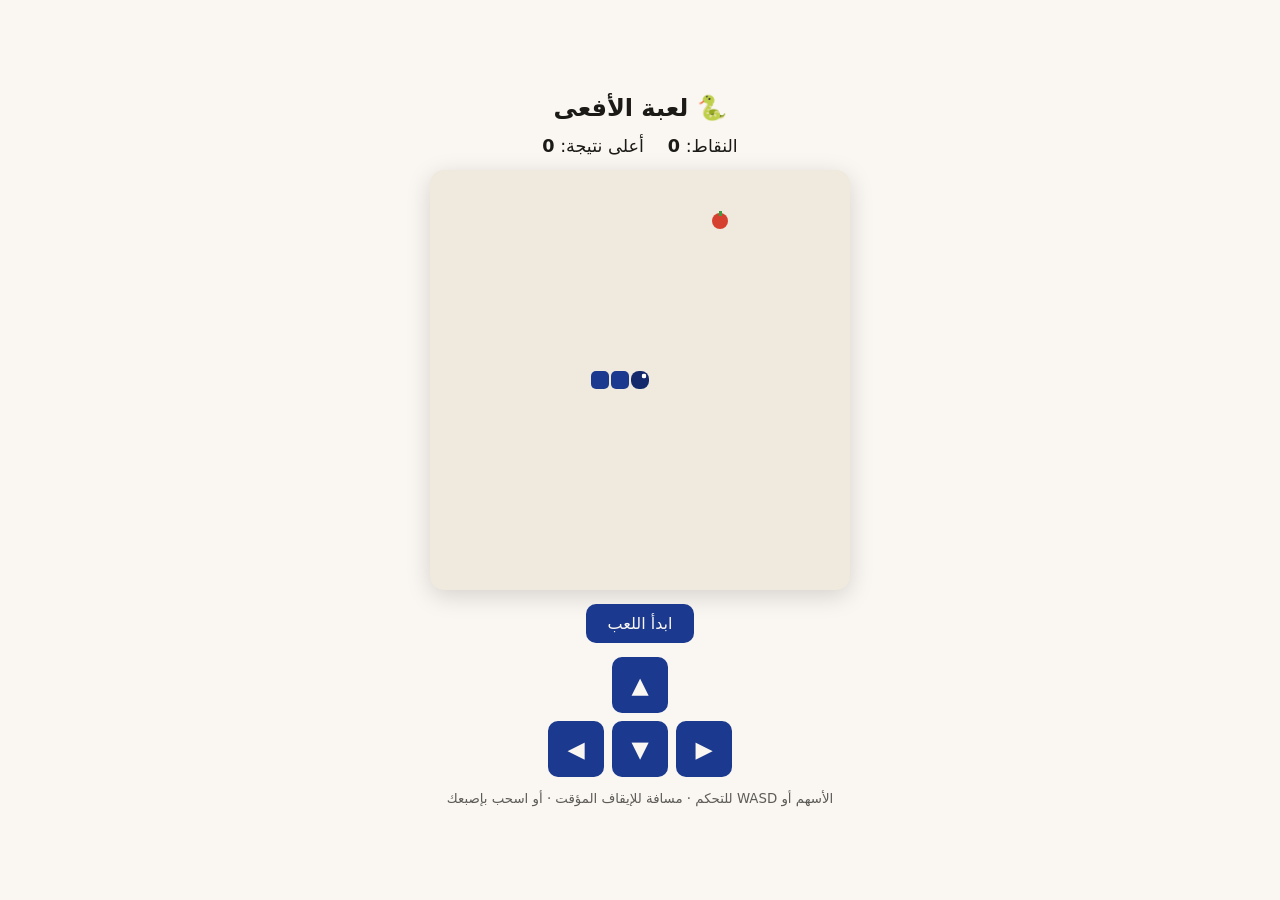
==== snake.html @ 9c30be18 "Add snake game Co-Authored-By: Claude Sonnet 5.5 <noreply@anthropic.com> Claude-Session: https://cla" ====
<!DOCTYPE html>
<html lang="ar" dir="rtl">
<head>
<meta charset="utf-8">
<meta name="viewport" content="width=device-width, initial-scale=1, user-scalable=no">
<title>لعبة الأفعى</title>
<style>
  :root { --bg:#faf7f2; --ink:#1b1a17; --board:#efe9de; --snake:#1b3a8f; --head:#13296b; --apple:#d6402f; }
  @media (prefers-color-scheme: dark) {
    :root { --bg:#100f0d; --ink:#f3efe7; --board:#1c1a17; --snake:#6f93ff; --head:#a9bfff; --apple:#ff6b57; }
  }
  * { box-sizing:border-box; }
  body { margin:0; min-height:100vh; display:flex; flex-direction:column; align-items:center;
         justify-content:center; gap:14px; padding:16px; background:var(--bg); color:var(--ink);
         font-family:system-ui,"Segoe UI",Tahoma,sans-serif; user-select:none; -webkit-user-select:none; }
  h1 { margin:0; font-size:1.5rem; }
  .bar { display:flex; gap:24px; font-size:1.1rem; }
  canvas { width:min(92vw,420px); aspect-ratio:1; background:var(--board); border-radius:14px;
           touch-action:none; box-shadow:0 6px 24px rgba(0,0,0,.15); }
  button { font:inherit; padding:10px 22px; border:0; border-radius:10px; background:var(--snake);
           color:var(--bg); cursor:pointer; }
  .pad { display:grid; grid-template-columns:repeat(3,56px); grid-template-rows:repeat(2,56px); gap:8px;
         direction:ltr; }
  .pad button { padding:0; font-size:1.4rem; }
  .pad .up { grid-column:2; } .pad .left { grid-row:2; grid-column:1; }
  .pad .down { grid-row:2; grid-column:2; } .pad .right { grid-row:2; grid-column:3; }
  small { opacity:.7; }
</style>
</head>
<body>
  <h1>🐍 لعبة الأفعى</h1>
  <div class="bar"><span>النقاط: <b id="score">0</b></span><span>أعلى نتيجة: <b id="best">0</b></span></div>
  <canvas id="c" width="420" height="420"></canvas>
  <button id="start">ابدأ اللعب</button>
  <div class="pad">
    <button class="up" data-d="up">▲</button><button class="left" data-d="left">◀</button>
    <button class="down" data-d="down">▼</button><button class="right" data-d="right">▶</button>
  </div>
  <small>الأسهم أو WASD للتحكم · مسافة للإيقاف المؤقت · أو اسحب بإصبعك</small>

<script>
const N = 21, S = 420 / N;
const cv = document.getElementById('c'), ctx = cv.getContext('2d');
const scoreEl = document.getElementById('score'), bestEl = document.getElementById('best');
const startBtn = document.getElementById('start');
const DIRS = { up:[0,-1], down:[0,1], left:[-1,0], right:[1,0] };
let best = 0;
try { best = +localStorage.getItem('snakeBest') || 0; } catch (e) {}
bestEl.textContent = best;

let snake, dir, queue, apple, score, timer, running, paused, over;

function css(v) { return getComputedStyle(document.documentElement).getPropertyValue(v).trim(); }

function placeApple() {
  const free = [];
  for (let x = 0; x < N; x++) for (let y = 0; y < N; y++)
    if (!snake.some(s => s.x === x && s.y === y)) free.push({x, y});
  apple = free.length ? free[Math.floor(Math.random() * free.length)] : null;
}

function reset() {
  const m = Math.floor(N / 2);
  snake = [{x:m, y:m}, {x:m-1, y:m}, {x:m-2, y:m}];
  dir = DIRS.right; queue = []; score = 0; over = false; paused = false;
  scoreEl.textContent = 0;
  placeApple();
}

function start() {
  reset(); running = true;
  startBtn.textContent = 'ابدأ من جديد';
  clearInterval(timer);
  timer = setInterval(step, 120);
  draw();
}

function turn(name) {
  if (!running || over) return;
  const d = DIRS[name];
  const last = queue.length ? queue[queue.length - 1] : dir;
  if (d[0] + last[0] === 0 && d[1] + last[1] === 0) return; // no 180° turns
  if (d !== last && queue.length < 2) queue.push(d);
}

function step() {
  if (paused || over) return;
  if (queue.length) dir = queue.shift();
  const head = { x: snake[0].x + dir[0], y: snake[0].y + dir[1] };
  const eating = apple && head.x === apple.x && head.y === apple.y;
  // the tail moves away this tick unless we are growing
  const body = eating ? snake : snake.slice(0, -1);
  if (head.x < 0 || head.y < 0 || head.x >= N || head.y >= N ||
      body.some(s => s.x === head.x && s.y === head.y)) return gameOver();
  snake.unshift(head);
  if (eating) {
    scoreEl.textContent = ++score;
    placeApple();
  } else snake.pop();
  draw();
}

function gameOver() {
  over = true; clearInterval(timer);
  if (score > best) {
    best = score; bestEl.textContent = best;
    try { localStorage.setItem('snakeBest', best); } catch (e) {}
  }
  draw();
}

function round(x, y, r, color) {
  ctx.fillStyle = color; ctx.beginPath();
  ctx.roundRect(x * S + 1, y * S + 1, S - 2, S - 2, r); ctx.fill();
}

function banner(text) {
  ctx.fillStyle = 'rgba(0,0,0,.55)'; ctx.fillRect(0, 0, 420, 420);
  ctx.fillStyle = '#fff'; ctx.font = 'bold 30px system-ui,Tahoma'; ctx.textAlign = 'center';
  ctx.fillText(text, 210, 215);
}

function draw() {
  ctx.clearRect(0, 0, 420, 420);
  if (apple) {
    ctx.fillStyle = css('--apple'); ctx.beginPath();
    ctx.arc(apple.x * S + S/2, apple.y * S + S/2 + 1, S/2 - 2, 0, 7); ctx.fill();
    ctx.fillStyle = '#3f9b3f'; ctx.fillRect(apple.x * S + S/2 - 1, apple.y * S + 1, 3, 5); // stem
  }
  snake.forEach((s, i) => round(s.x, s.y, i ? 5 : 8, css(i ? '--snake' : '--head')));
  const h = snake[0]; // eyes
  ctx.fillStyle = '#fff';
  [[-1, -1], [1, -1]].forEach(([ox, oy]) => {
    const px = dir[0] ? dir[0] * 4 : ox * 4, py = dir[1] ? dir[1] * 4 : oy * 4;
    ctx.beginPath(); ctx.arc(h.x * S + S/2 + px, h.y * S + S/2 + py, 2.2, 0, 7); ctx.fill();
  });
  if (over) banner(`انتهت اللعبة! النقاط: ${score}`);
  else if (paused) banner('متوقفة مؤقتاً');
}

function togglePause() { if (running && !over) { paused = !paused; draw(); } }

addEventListener('keydown', e => {
  const map = { ArrowUp:'up', ArrowDown:'down', ArrowLeft:'left', ArrowRight:'right',
                w:'up', s:'down', a:'left', d:'right', W:'up', S:'down', A:'left', D:'right' };
  if (map[e.key]) { e.preventDefault(); turn(map[e.key]); }
  else if (e.key === ' ') { e.preventDefault(); togglePause(); }
  else if (e.key === 'Enter' && (!running || over)) start();
});

document.querySelectorAll('.pad button').forEach(b =>
  b.addEventListener('pointerdown', e => { e.preventDefault(); turn(b.dataset.d); }));
startBtn.addEventListener('click', start);

// swipe
let t0 = null;
cv.addEventListener('pointerdown', e => { t0 = [e.clientX, e.clientY]; });
cv.addEventListener('pointerup', e => {
  if (!t0) return;
  const dx = e.clientX - t0[0], dy = e.clientY - t0[1]; t0 = null;
  if (Math.max(Math.abs(dx), Math.abs(dy)) < 20) return togglePause();
  turn(Math.abs(dx) > Math.abs(dy) ? (dx > 0 ? 'right' : 'left') : (dy > 0 ? 'down' : 'up'));
});

reset(); draw(); running = false;
</script>
</body>
</html>
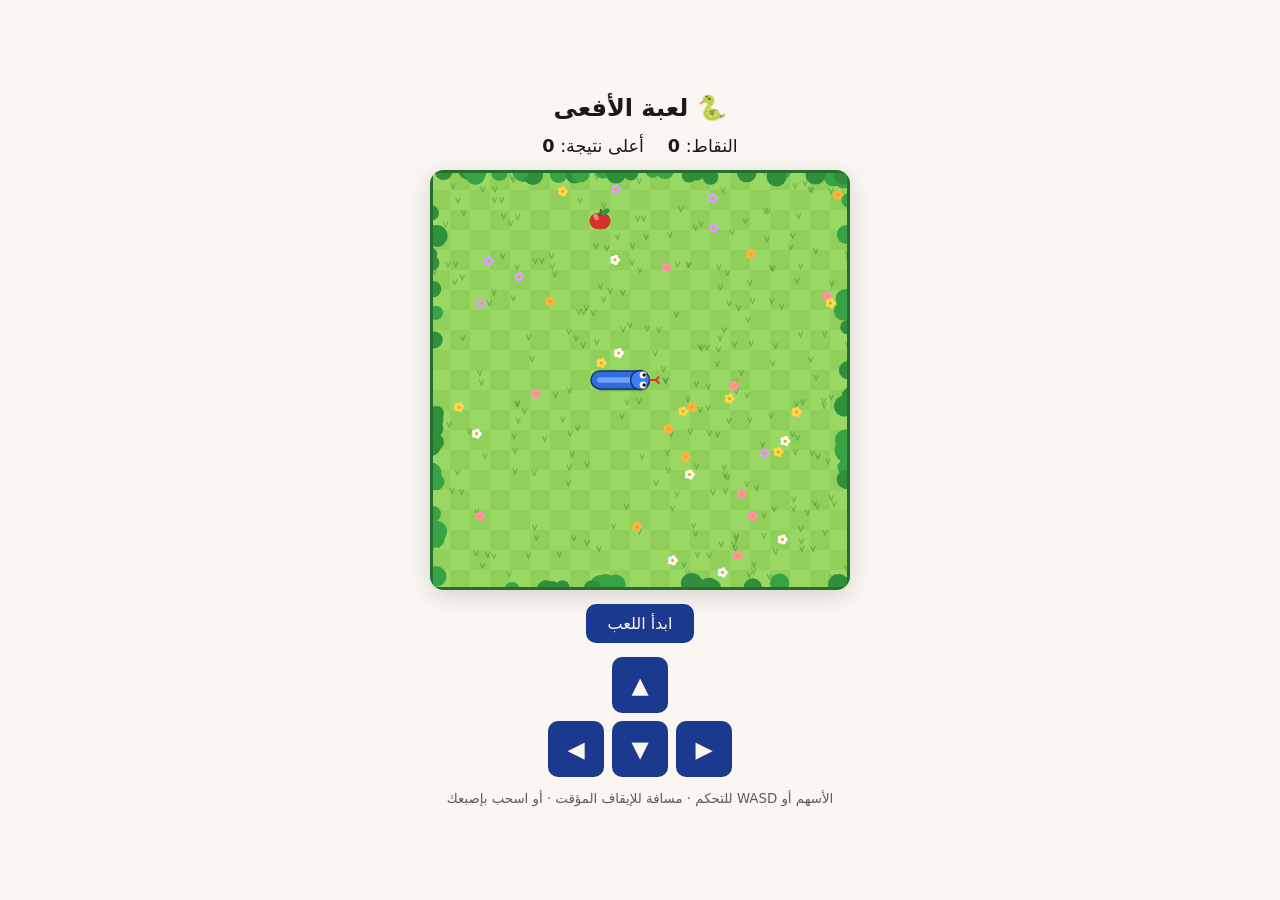
==== commit 68030ce3: "Snake game: garden background and smooth connected snake Co-Authored-By: Claude Sonnet 5.5 <noreply@" ====
--- a/snake.html
+++ b/snake.html
@@ -15,7 +15,7 @@
          font-family:system-ui,"Segoe UI",Tahoma,sans-serif; user-select:none; -webkit-user-select:none; }
   h1 { margin:0; font-size:1.5rem; }
   .bar { display:flex; gap:24px; font-size:1.1rem; }
-  canvas { width:min(92vw,420px); aspect-ratio:1; background:var(--board); border-radius:14px;
+  canvas { width:min(92vw,420px); aspect-ratio:1; background:#9ad864; border-radius:14px;
            touch-action:none; box-shadow:0 6px 24px rgba(0,0,0,.15); }
   button { font:inherit; padding:10px 22px; border:0; border-radius:10px; background:var(--snake);
            color:var(--bg); cursor:pointer; }
@@ -50,8 +50,6 @@
 
 let snake, dir, queue, apple, score, timer, running, paused, over;
 
-function css(v) { return getComputedStyle(document.documentElement).getPropertyValue(v).trim(); }
-
 function placeApple() {
   const free = [];
   for (let x = 0; x < N; x++) for (let y = 0; y < N; y++)
@@ -109,10 +107,42 @@
   draw();
 }
 
-function round(x, y, r, color) {
-  ctx.fillStyle = color; ctx.beginPath();
-  ctx.roundRect(x * S + 1, y * S + 1, S - 2, S - 2, r); ctx.fill();
-}
+// ---- garden background, painted once ----
+const garden = document.createElement('canvas');
+garden.width = garden.height = 420;
+(function paintGarden() {
+  const g = garden.getContext('2d');
+  let seed = 7; const rnd = () => (seed = (seed * 16807) % 2147483647) / 2147483647;
+  for (let x = 0; x < N; x++) for (let y = 0; y < N; y++) {      // mowed checker lawn
+    g.fillStyle = (x + y) % 2 ? '#8fcf5a' : '#9ad864';
+    g.fillRect(x * S, y * S, S + 1, S + 1);
+  }
+  g.strokeStyle = 'rgba(40,110,30,.35)'; g.lineWidth = 1.2; g.lineCap = 'round';
+  for (let i = 0; i < 260; i++) {                                // grass tufts
+    const x = rnd() * 420, y = rnd() * 420;
+    g.beginPath(); g.moveTo(x, y); g.lineTo(x - 2, y - 5);
+    g.moveTo(x, y); g.lineTo(x + 2, y - 5); g.stroke();
+  }
+  const cols = ['#ffffff', '#ffd84d', '#ff8fb3', '#ffb347', '#c9a7ff'];
+  for (let i = 0; i < 38; i++) {                                 // little flowers
+    const x = rnd() * 400 + 10, y = rnd() * 400 + 10, c = cols[i % cols.length];
+    g.fillStyle = c;
+    for (let k = 0; k < 5; k++) {
+      const a = k * Math.PI * 2 / 5;
+      g.beginPath(); g.arc(x + Math.cos(a) * 3, y + Math.sin(a) * 3, 2.2, 0, 7); g.fill();
+    }
+    g.fillStyle = '#f2a900'; g.beginPath(); g.arc(x, y, 1.6, 0, 7); g.fill();
+  }
+  for (let i = 0; i < 80; i++) {                                 // hedge around the edge
+    const t = rnd() * 4 | 0, p = rnd() * 420, d = rnd() * 7;
+    const [x, y] = [[p, d], [p, 420 - d], [d, p], [420 - d, p]][t];
+    g.fillStyle = i % 2 ? '#2f8f3a' : '#37a345';
+    g.beginPath(); g.arc(x, y, 7 + rnd() * 4, 0, 7); g.fill();
+  }
+  g.strokeStyle = '#256f2e'; g.lineWidth = 6; g.strokeRect(0, 0, 420, 420);
+})();
+
+const C = (p) => [p.x * S + S / 2, p.y * S + S / 2];
 
 function banner(text) {
   ctx.fillStyle = 'rgba(0,0,0,.55)'; ctx.fillRect(0, 0, 420, 420);
@@ -120,20 +150,50 @@
   ctx.fillText(text, 210, 215);
 }
 
+function drawApple() {
+  if (!apple) return;
+  const [x, y] = C(apple), r = S / 2 - 2;
+  ctx.fillStyle = 'rgba(0,0,0,.18)'; ctx.beginPath(); ctx.ellipse(x + 1, y + r - 1, r * .8, 3, 0, 0, 7); ctx.fill();
+  ctx.fillStyle = '#d6302a'; ctx.beginPath(); ctx.arc(x - 2.5, y + 1, r, 0, 7); ctx.arc(x + 2.5, y + 1, r, 0, 7); ctx.fill();
+  ctx.fillStyle = 'rgba(255,255,255,.45)'; ctx.beginPath(); ctx.ellipse(x - 4, y - 3, 2.2, 3.5, -.5, 0, 7); ctx.fill();
+  ctx.strokeStyle = '#6b4226'; ctx.lineWidth = 2; ctx.lineCap = 'round';
+  ctx.beginPath(); ctx.moveTo(x, y - r + 3); ctx.lineTo(x + 1, y - r - 2); ctx.stroke();
+  ctx.fillStyle = '#2e9a3b'; ctx.beginPath(); ctx.ellipse(x + 5, y - r, 5, 2.5, -.5, 0, 7); ctx.fill();
+}
+
+function drawSnake() {
+  const pts = snake.map(C);
+  const path = () => { ctx.beginPath(); pts.forEach((p, i) => i ? ctx.lineTo(...p) : ctx.moveTo(...p)); };
+  ctx.lineCap = ctx.lineJoin = 'round';
+  const w = S * 0.82;
+  ctx.translate(2, 3); ctx.strokeStyle = 'rgba(0,0,0,.2)'; ctx.lineWidth = w; path(); ctx.stroke(); ctx.translate(-2, -3); // shadow
+  ctx.strokeStyle = '#15346f'; ctx.lineWidth = w + 3; path(); ctx.stroke();      // outline
+  ctx.strokeStyle = '#2f6fdb'; ctx.lineWidth = w; path(); ctx.stroke();           // body
+  ctx.strokeStyle = '#6fa3ff'; ctx.lineWidth = w * .35; path(); ctx.stroke();     // belly highlight
+  ctx.strokeStyle = 'rgba(255,255,255,.35)'; ctx.lineWidth = 1.5;                 // scale marks
+  for (let i = 2; i < pts.length - 1; i += 2) {
+    const [x, y] = pts[i];
+    ctx.beginPath(); ctx.arc(x, y, w * .3, 0, 7); ctx.stroke();
+  }
+  const [hx, hy] = pts[0], [dx, dy] = dir;                                        // head
+  ctx.fillStyle = '#15346f'; ctx.beginPath(); ctx.arc(hx, hy, w * .62, 0, 7); ctx.fill();
+  ctx.fillStyle = '#3d7ff0'; ctx.beginPath(); ctx.arc(hx, hy, w * .62 - 1.5, 0, 7); ctx.fill();
+  ctx.strokeStyle = '#e0302a'; ctx.lineWidth = 1.8;                               // tongue
+  const tx = hx + dx * w * .6, ty = hy + dy * w * .6;
+  ctx.beginPath(); ctx.moveTo(tx, ty); ctx.lineTo(tx + dx * 6, ty + dy * 6);
+  ctx.lineTo(tx + dx * 9 + dy * 3, ty + dy * 9 + dx * 3);
+  ctx.moveTo(tx + dx * 6, ty + dy * 6); ctx.lineTo(tx + dx * 9 - dy * 3, ty + dy * 9 - dx * 3); ctx.stroke();
+  for (const s of [-1, 1]) {                                                      // eyes
+    const ex = hx + dx * 3 - dy * s * 5, ey = hy + dy * 3 + dx * s * 5;
+    ctx.fillStyle = '#fff'; ctx.beginPath(); ctx.arc(ex, ey, 3.4, 0, 7); ctx.fill();
+    ctx.fillStyle = '#111'; ctx.beginPath(); ctx.arc(ex + dx * 1.2, ey + dy * 1.2, 1.7, 0, 7); ctx.fill();
+  }
+}
+
 function draw() {
-  ctx.clearRect(0, 0, 420, 420);
-  if (apple) {
-    ctx.fillStyle = css('--apple'); ctx.beginPath();
-    ctx.arc(apple.x * S + S/2, apple.y * S + S/2 + 1, S/2 - 2, 0, 7); ctx.fill();
-    ctx.fillStyle = '#3f9b3f'; ctx.fillRect(apple.x * S + S/2 - 1, apple.y * S + 1, 3, 5); // stem
-  }
-  snake.forEach((s, i) => round(s.x, s.y, i ? 5 : 8, css(i ? '--snake' : '--head')));
-  const h = snake[0]; // eyes
-  ctx.fillStyle = '#fff';
-  [[-1, -1], [1, -1]].forEach(([ox, oy]) => {
-    const px = dir[0] ? dir[0] * 4 : ox * 4, py = dir[1] ? dir[1] * 4 : oy * 4;
-    ctx.beginPath(); ctx.arc(h.x * S + S/2 + px, h.y * S + S/2 + py, 2.2, 0, 7); ctx.fill();
-  });
+  ctx.drawImage(garden, 0, 0);
+  drawApple();
+  drawSnake();
   if (over) banner(`انتهت اللعبة! النقاط: ${score}`);
   else if (paused) banner('متوقفة مؤقتاً');
 }
